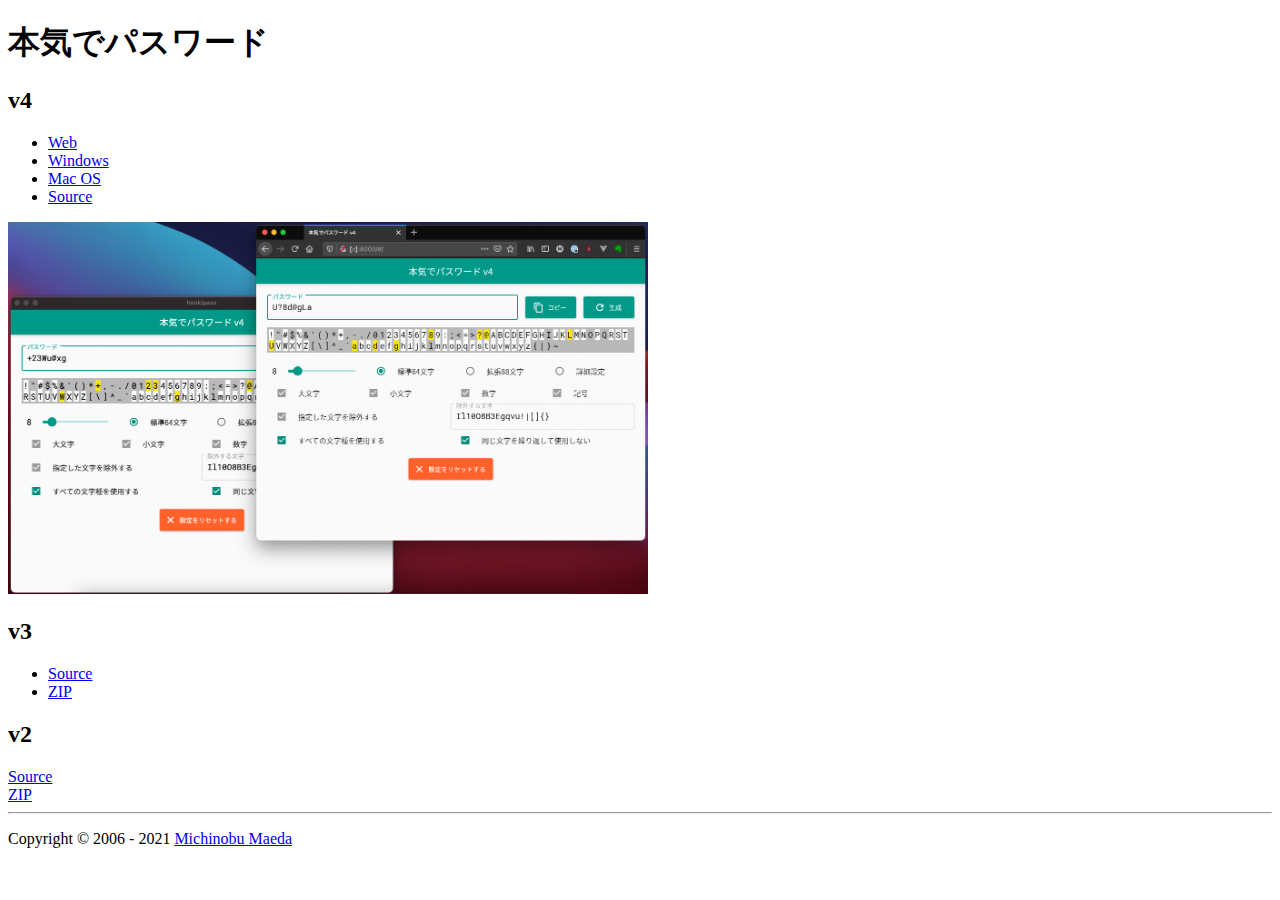
==== docs/index.html @ e86bd69d "improve Docs" ====
<!DOCTYPE html>
<html lang="ja">
  <head>
    <meta charset="UTF-8" />
    <meta name="viewport" content="width=device-width, initial-scale=1" />

    <!-- Global site tag (gtag.js) - Google Analytics -->
    <script async src="https://www.googletagmanager.com/gtag/js?id=G-BRY447EKHY"></script>
    <script>
      window.dataLayer = window.dataLayer || [];
      function gtag(){dataLayer.push(arguments);}
      gtag('js', new Date());

      gtag('config', 'G-BRY447EKHY');
    </script>

    <title>本気でパスワード</title>
  </head>
  <body>
    <h1>本気でパスワード</h1>

    <h2>v4</h2>
    <ul>
      <li><a href="web/">Web</a></li>
      <li><a href="windows/Honkipass.zip">Windows</a></li>
      <li><a href="macos/Honkipass.dmg">Mac OS</a></li>
      <li><a href="https://github.com/MichinobuMaeda/honkipass">Source</a></li>
    </ul>
    
    <img src="honkipass-v4.png" alt="Web app and Mac OS app" style="width: 100%; max-width: 640px;" />
    
    <h2>v3</h2>
    <ul>
      <li><a href="https://github.com/MichinobuMaeda/honkipass/tree/v3">Source</a></li>
      <li><a href="https://github.com/MichinobuMaeda/honkipass/archive/refs/heads/v3.zip">ZIP</a></li>
    </ul>

    <h2>v2</h2>
    <li><a href="https://github.com/MichinobuMaeda/honkipass/tree/v2">Source</a></li>
    <li><a href="https://github.com/MichinobuMaeda/honkipass/archive/refs/heads/v2.zip">ZIP</a></li>

    <hr />
    <p>Copyright &copy; 2006 - 2021 <a href="https://michinobu.jp/">Michinobu Maeda</a></p>
  </body>
</html>
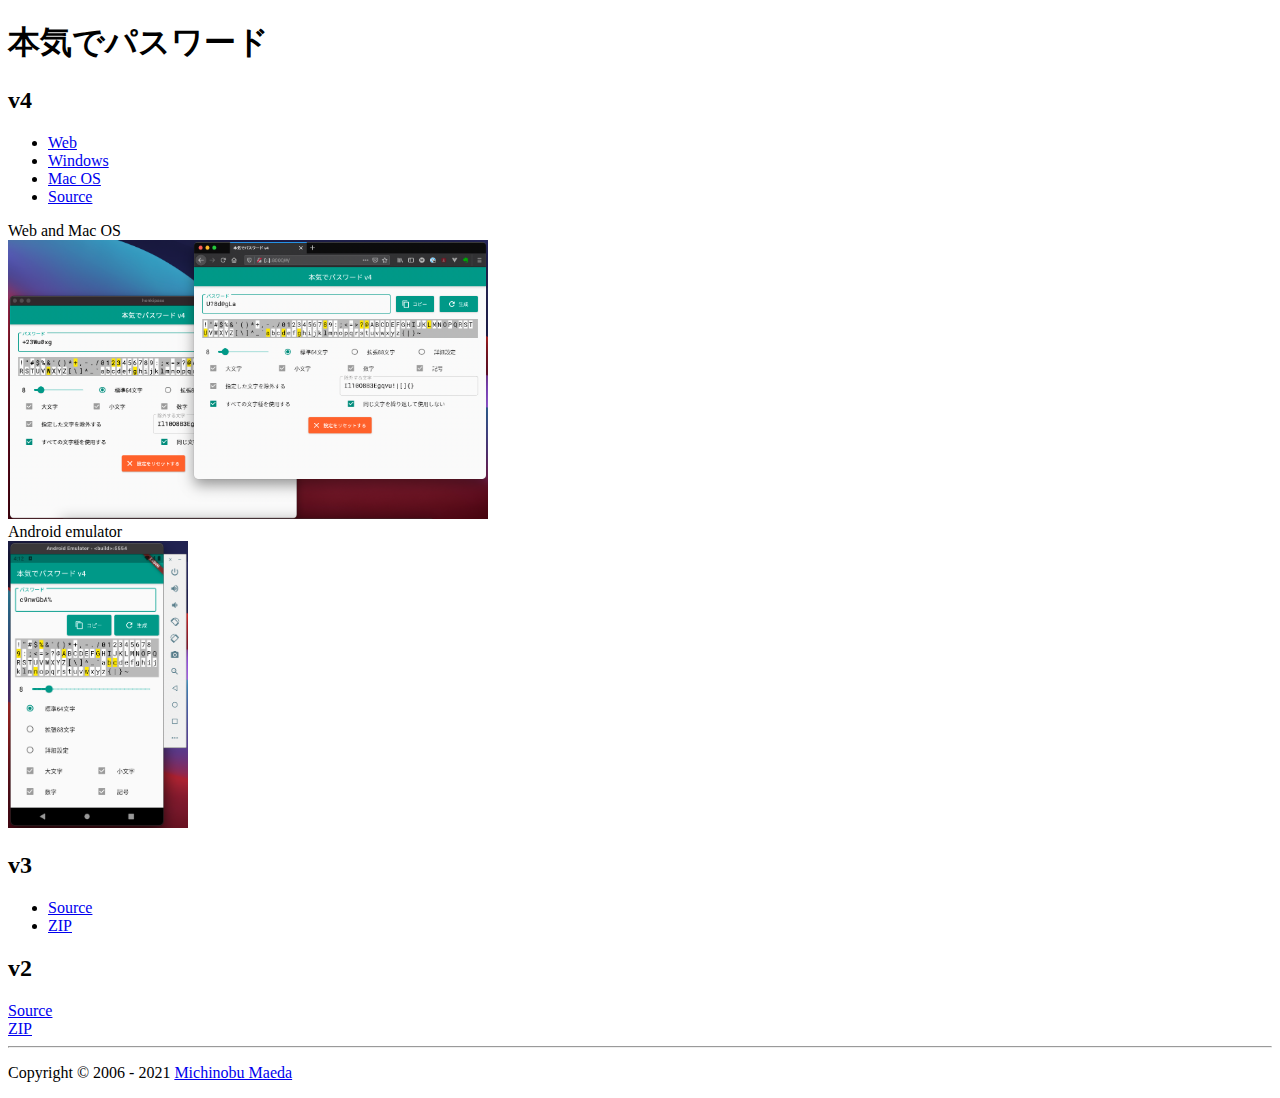
==== commit 413cf902: "add doc" ====
--- a/docs/index.html
+++ b/docs/index.html
@@ -27,7 +27,14 @@
       <li><a href="https://github.com/MichinobuMaeda/honkipass">Source</a></li>
     </ul>
     
-    <img src="honkipass-v4.png" alt="Web app and Mac OS app" style="width: 100%; max-width: 640px;" />
+    <div>Web and Mac OS</div>
+    <img src="honkipass-v4.png" alt="Web app and Mac OS app" style="width: 100%; max-width: 480px;" />
+    
+    <div>Android emulator</div>
+    <img src="honkipass-v4-android-emulator.png" alt="Android emulator" style="width: 40%; max-width: 180px;" />
+
+    
+
     
     <h2>v3</h2>
     <ul>
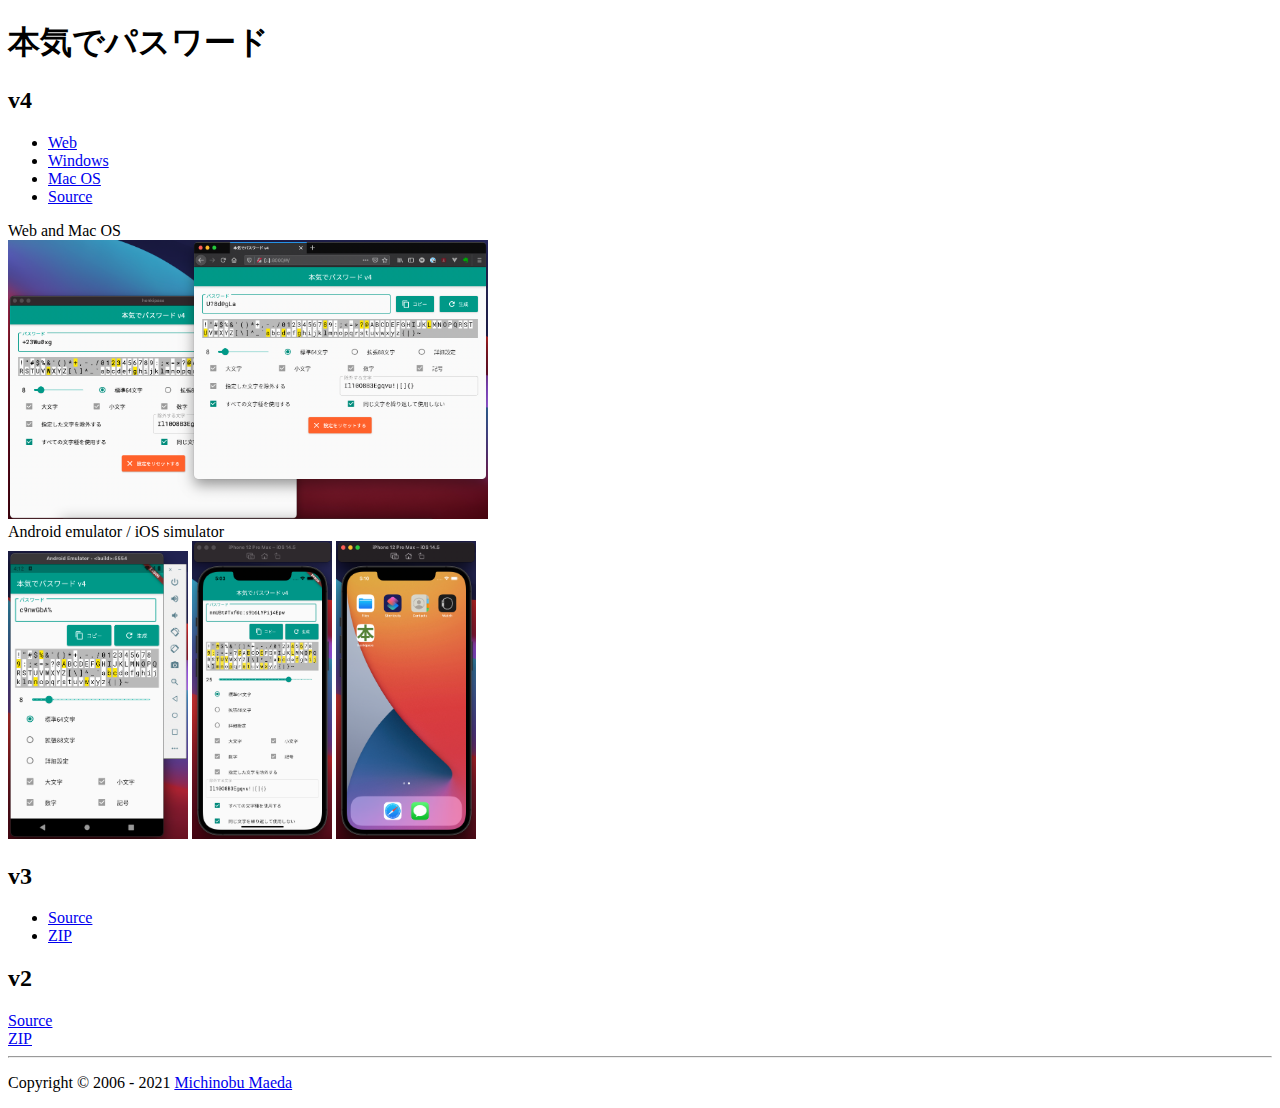
==== commit 4337cf4b: "Add target: ios" ====
--- a/docs/index.html
+++ b/docs/index.html
@@ -30,8 +30,10 @@
     <div>Web and Mac OS</div>
     <img src="honkipass-v4.png" alt="Web app and Mac OS app" style="width: 100%; max-width: 480px;" />
     
-    <div>Android emulator</div>
-    <img src="honkipass-v4-android-emulator.png" alt="Android emulator" style="width: 40%; max-width: 180px;" />
+    <div>Android emulator / iOS simulator</div>
+    <img src="honkipass-v4-android-emulator.png" alt="Android emulator" style="width: 38%; max-width: 180px;" />
+    <img src="honkipass-v4-ios-simulator-1.png" alt="Android emulator" style="width: 28%; max-width: 140px;" />
+    <img src="honkipass-v4-ios-simulator-2.png" alt="Android emulator" style="width: 28%; max-width: 140px;" />
 
     
 
